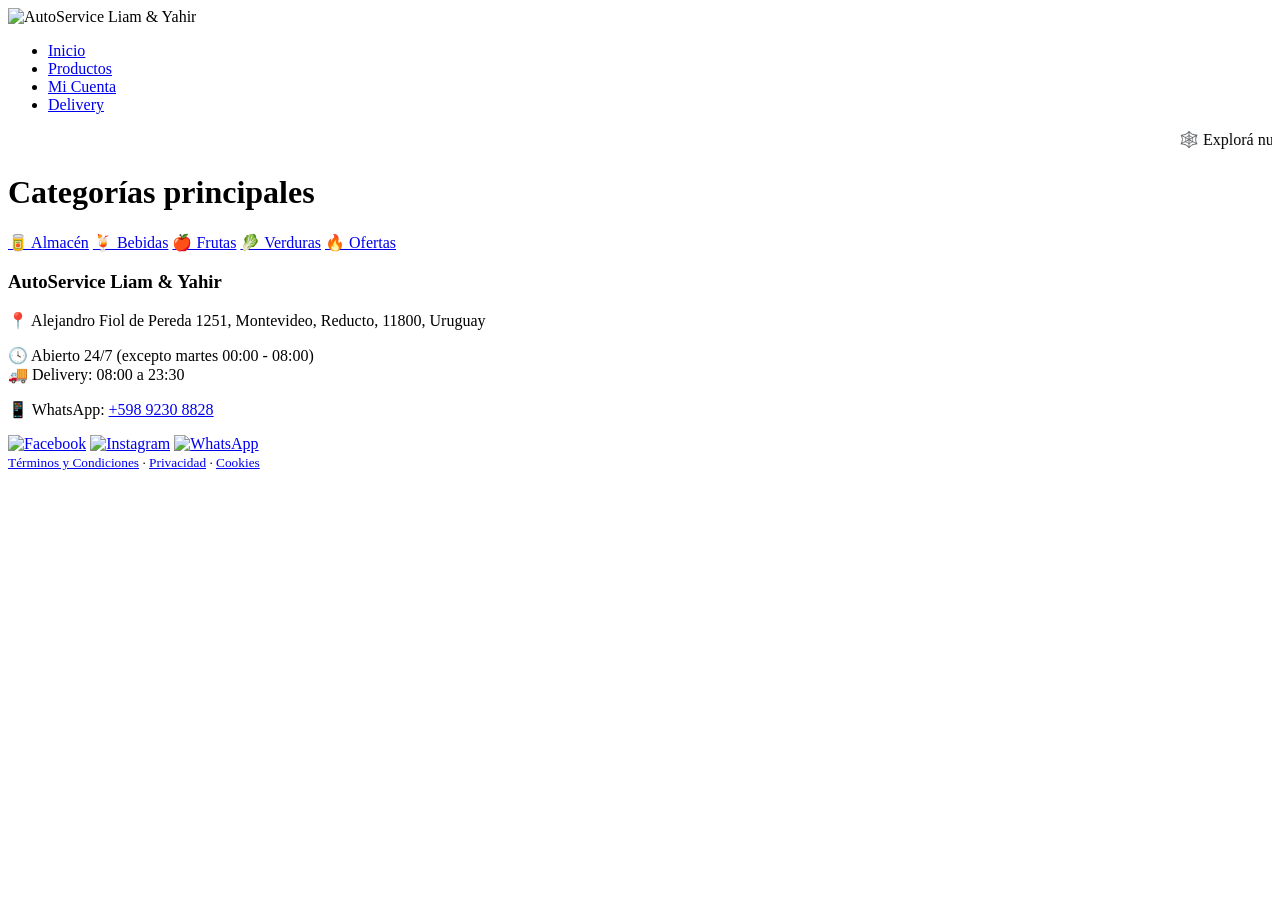
==== categories.html @ 1f700e41 "Versión inicial del autoservicio en HTML neón" ====
<!DOCTYPE html>
<html lang="es">
<head>
  <meta charset="UTF-8"><meta name="viewport" content="width=device-width, initial-scale=1.0">
  <title>Categorías - AutoService Liam Yahir</title>
  <link rel="stylesheet" href="css/styles.css"><link rel="stylesheet" href="css/halloween.css">
</head>
<header>
  <div class="container">
    <img src="images/logo-header.png" alt="AutoService Liam & Yahir" class="logo">
    <nav>
      <ul>
        <li><a href="index.html">Inicio</a></li>
        <li><a href="products.html">Productos</a></li>
        <li><a href="dashboard.html">Mi Cuenta</a></li>
        <li><a href="delivery.html">Delivery</a></li>
      </ul>
    </nav>
  </div>
</header>

<body>
  <div class="halloween-banner"><marquee>🕸️ Explorá nuestras categorías 🎃</marquee></div>
  <main class="container">
    <h1>Categorías principales</h1>
    <div class="category-grid">
      <a class="category-card" href="products.html?categoria=Almacén">🥫 Almacén</a>
      <a class="category-card" href="products.html?categoria=Bebidas">🍹 Bebidas</a>
      <a class="category-card" href="products.html?categoria=Frutas">🍎 Frutas</a>
      <a class="category-card" href="products.html?categoria=Verduras">🥬 Verduras</a>
      <a class="category-card" href="products.html?categoria=Ofertas">🔥 Ofertas</a>
    </div>
  </main>
<footer>
  <h3>AutoService Liam & Yahir</h3>
  <p>📍 Alejandro Fiol de Pereda 1251, Montevideo, Reducto, 11800, Uruguay</p>
  <p>🕓 Abierto 24/7 (excepto martes 00:00 - 08:00) <br> 🚚 Delivery: 08:00 a 23:30</p>
  <p>📱 WhatsApp: <a href="https://wa.me/59892308828" target="_blank">+598 9230 8828</a></p>
  <div class="social">
    <a href="https://facebook.com/" target="_blank"><img src="images/icons/facebook.png" alt="Facebook"></a>
    <a href="https://instagram.com/" target="_blank"><img src="images/icons/instagram.png" alt="Instagram"></a>
    <a href="https://wa.me/59892308828" target="_blank"><img src="images/icons/whatsapp.png" alt="WhatsApp"></a>
  </div>
  <small><a href="#">Términos y Condiciones</a> · <a href="#">Privacidad</a> · <a href="#">Cookies</a></small>
</footer>

</body>
</html>
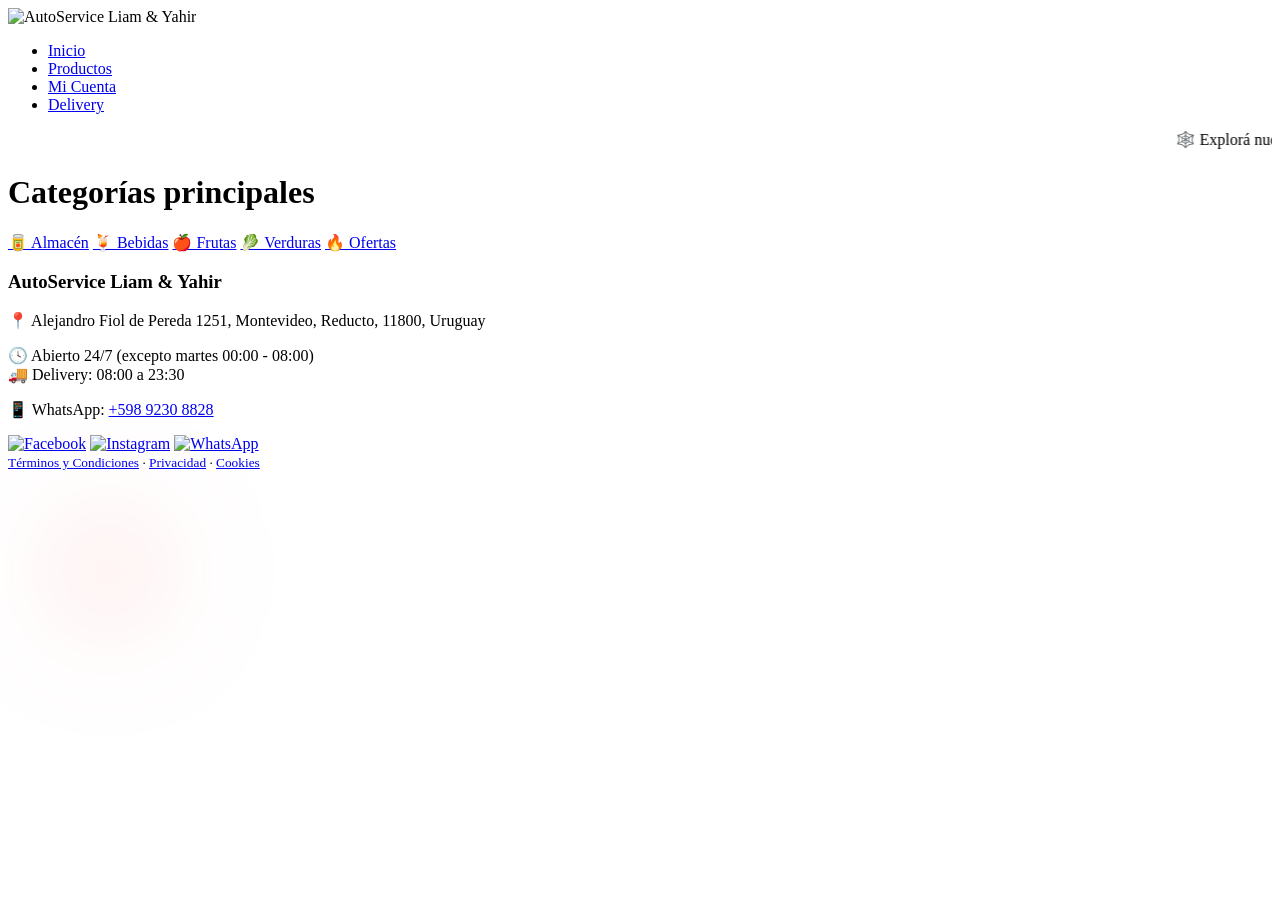
==== commit bfa4ef81: "Actualización automática 2025-11-01 20:42:17" ====
--- a/categories.html
+++ b/categories.html
@@ -43,6 +43,7 @@
   </div>
   <small><a href="#">Términos y Condiciones</a> · <a href="#">Privacidad</a> · <a href="#">Cookies</a></small>
 </footer>
+<script src="js/efecto-luces.js"></script>
 
 </body>
 </html>
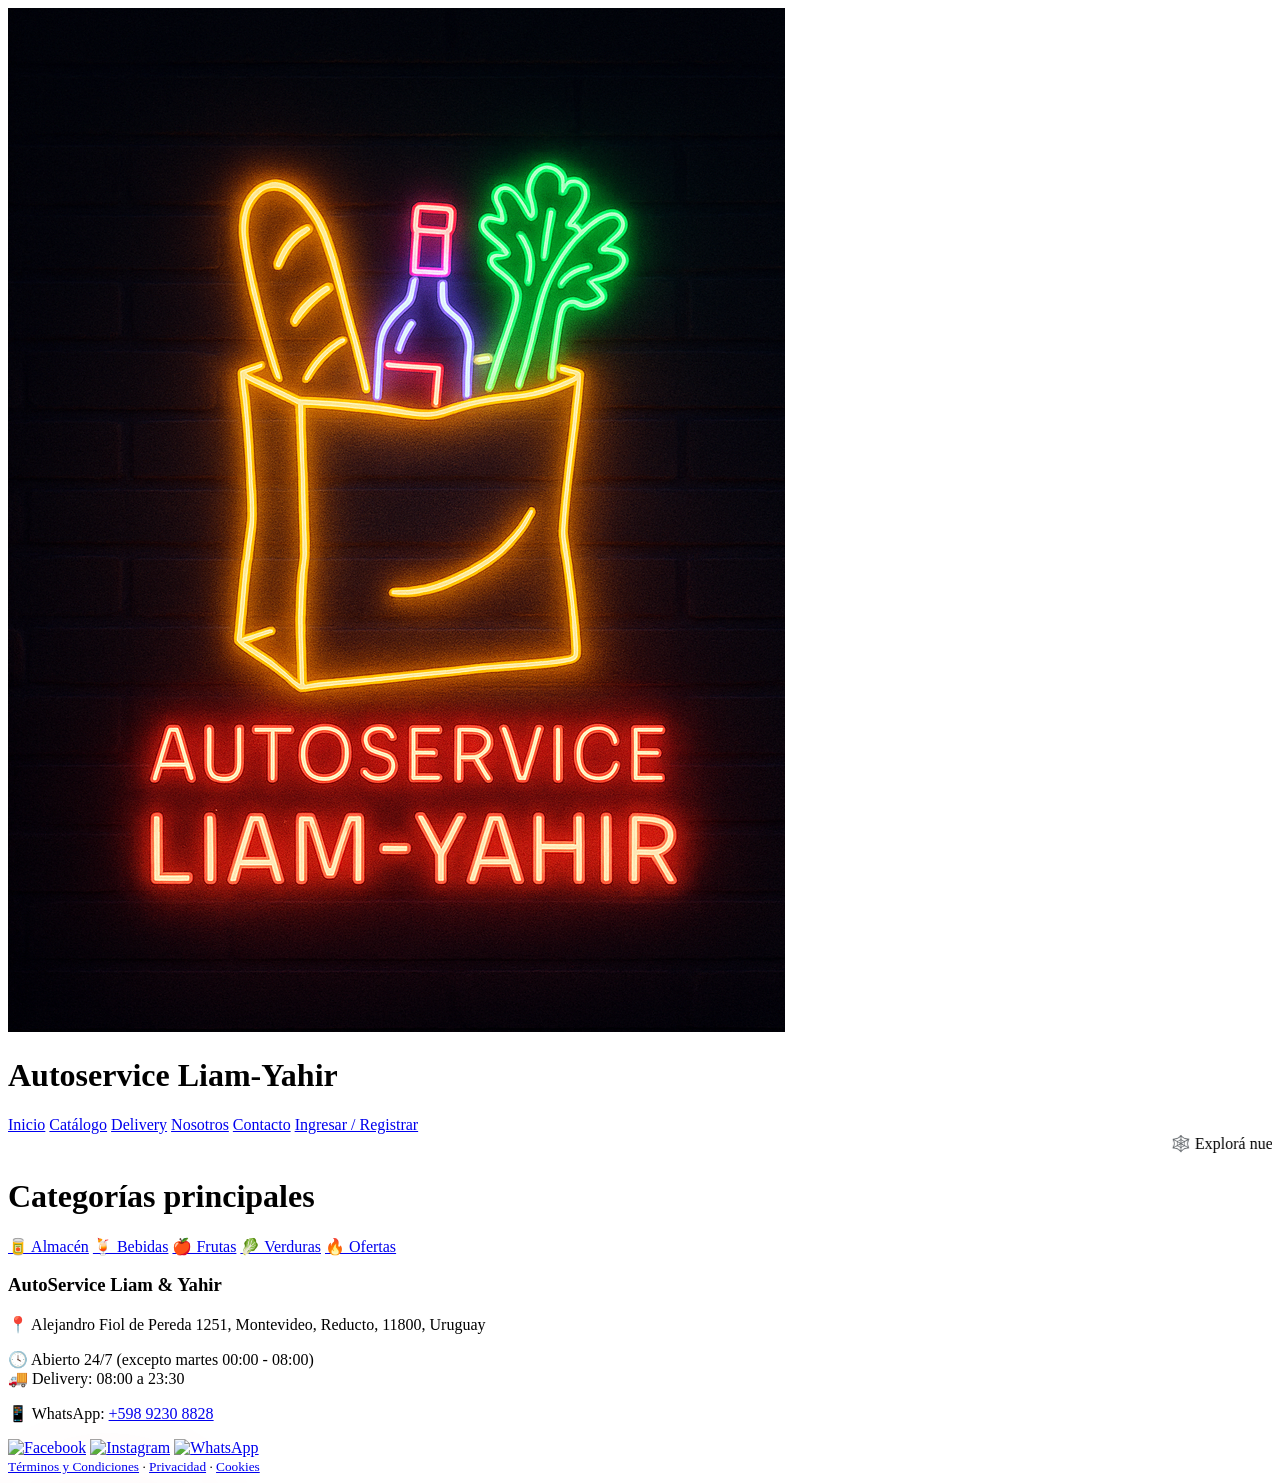
==== commit a338eab1: "Actualización automática 2025-11-01 20:52:37" ====
--- a/categories.html
+++ b/categories.html
@@ -5,19 +5,21 @@
   <title>Categorías - AutoService Liam Yahir</title>
   <link rel="stylesheet" href="css/styles.css"><link rel="stylesheet" href="css/halloween.css">
 </head>
-<header>
-  <div class="container">
-    <img src="images/logo-header.png" alt="AutoService Liam & Yahir" class="logo">
-    <nav>
-      <ul>
-        <li><a href="index.html">Inicio</a></li>
-        <li><a href="products.html">Productos</a></li>
-        <li><a href="dashboard.html">Mi Cuenta</a></li>
-        <li><a href="delivery.html">Delivery</a></li>
-      </ul>
-    </nav>
+<header class="header-bar">
+  <div class="logo-area">
+    <img src="images/logo.png" alt="Autoservice Liam-Yahir" class="logo-mini">
+    <h1>Autoservice <span>Liam-Yahir</span></h1>
   </div>
+  <nav class="nav-menu">
+    <a href="index.html">Inicio</a>
+    <a href="products.html" class="activo">Catálogo</a>
+    <a href="delivery.html">Delivery</a>
+    <a href="nosotros.html">Nosotros</a>
+    <a href="contacto.html">Contacto</a>
+    <a href="login.html" class="login-link">Ingresar / Registrar</a>
+  </nav>
 </header>
+
 
 <body>
   <div class="halloween-banner"><marquee>🕸️ Explorá nuestras categorías 🎃</marquee></div>
